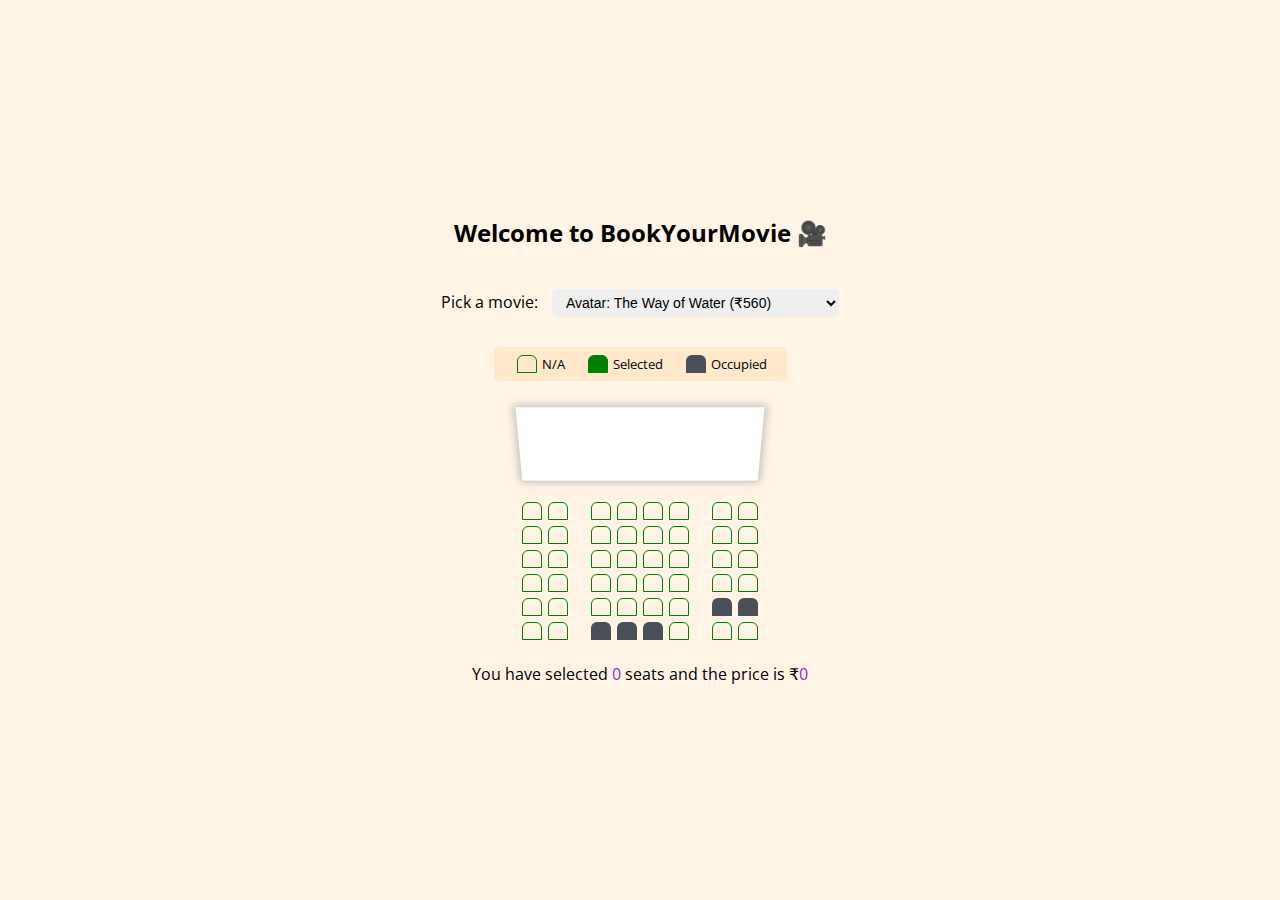
==== seat-booking/index.html @ e9e86c2a "Add Movie Booking" ====
<!DOCTYPE html>
<html lang="en">
  <head>
    <meta charset="UTF-8" />
    <meta http-equiv="X-UA-Compatible" content="IE=edge" />
    <meta name="viewport" content="width=device-width, initial-scale=1.0" />
    <title>Seat Booking</title>
    <link rel="stylesheet" href="styles.css" />
  </head>
  <body>
    <h2>Welcome to <span class="title">BookYourMovie</span> &#127909;</h2>
    <div class="movie-container">
      <label for="movies">Pick a movie:</label>
      <select id="movies">
        <option value="560">Avatar: The Way of Water (&#x20B9;560)</option>
        <option value="320">
          Black Panther: Wakanda Forever (&#x20B9;320)
        </option>
        <option value="270">Aquaman and the Lost Kingdom (&#x20B9;270)</option>
        <option value="410">Black Adam (&#x20B9;410)</option>
      </select>
    </div>
    <ul>
      <li>
        <div class="seat"></div>
        <small>N/A</small>
      </li>
      <li>
        <div class="seat selected"></div>
        <small>Selected</small>
      </li>
      <li>
        <div class="seat occupied"></div>
        <small>Occupied</small>
      </li>
    </ul>
    <div class="seats-container">
      <div class="screen"></div>
      <div class="seats-row">
        <div class="seat"></div>
        <div class="seat"></div>
        <div class="seat"></div>
        <div class="seat"></div>
        <div class="seat"></div>
        <div class="seat"></div>
        <div class="seat"></div>
        <div class="seat"></div>
      </div>
      <div class="seats-row">
        <div class="seat"></div>
        <div class="seat"></div>
        <div class="seat"></div>
        <div class="seat"></div>
        <div class="seat"></div>
        <div class="seat"></div>
        <div class="seat"></div>
        <div class="seat"></div>
      </div>
      <div class="seats-row">
        <div class="seat"></div>
        <div class="seat"></div>
        <div class="seat"></div>
        <div class="seat"></div>
        <div class="seat"></div>
        <div class="seat"></div>
        <div class="seat"></div>
        <div class="seat"></div>
      </div>
      <div class="seats-row">
        <div class="seat"></div>
        <div class="seat"></div>
        <div class="seat"></div>
        <div class="seat"></div>
        <div class="seat"></div>
        <div class="seat"></div>
        <div class="seat"></div>
        <div class="seat"></div>
      </div>
      <div class="seats-row">
        <div class="seat"></div>
        <div class="seat"></div>
        <div class="seat"></div>
        <div class="seat"></div>
        <div class="seat"></div>
        <div class="seat"></div>
        <div class="seat occupied"></div>
        <div class="seat occupied"></div>
      </div>
      <div class="seats-row">
        <div class="seat"></div>
        <div class="seat"></div>
        <div class="seat occupied"></div>
        <div class="seat occupied"></div>
        <div class="seat occupied"></div>
        <div class="seat"></div>
        <div class="seat"></div>
        <div class="seat"></div>
      </div>
    </div>
    <p>
      You have selected <span id="count">0</span> seats and the price is
      &#x20B9;<span id="price">0</span>
    </p>
    <script src="script.js"></script>
  </body>
</html>
---- seat-booking/styles.css ----
@import url("https://fonts.googleapis.com/css2?family=Open+Sans:wght@400;500;700&display=swap");
* {
  box-sizing: border-box;
  margin: 0;
  padding: 0;
}

body {
  background-color: #fff4e6;
  font-family: "Open Sans", sans-serif;
  height: 100vh;
  display: flex;
  flex-direction: column;
  align-items: center;
  justify-content: center;
}
.movie-container {
  margin: 20px 0;
}
.movie-container select {
  border: none;
  outline: none;
  border-radius: 5px;
  padding: 5px 5px 5px 10px;
  font-size: 14px;
  margin-left: 10px;
}
.movie-container select:focus {
  box-shadow: 0 0 0 6px #ffe8cc;
}

ul {
  list-style: none;
  background-color: #ffe8cc;
  padding: 5px 10px;
  display: flex;
  justify-content: space-between;
  margin: 10px 0;
  border-radius: 5px;
}
ul li {
  display: flex;
  align-items: center;
  justify-content: center;
  margin: 0 10px;
}
ul li small {
  margin-left: 2px;
}
.seats-row {
  display: flex;
}
.seat {
  width: 20px;
  height: 18px;
  border: 1px solid green;
  margin: 3px;
  border-top-left-radius: 6px;
  border-top-right-radius: 6px;
}
.seat:nth-of-type(2) {
  margin-right: 20px;
}
.seat:nth-last-of-type(2) {
  margin-left: 20px;
}
.seat.occupied {
  background-color: #495057;
  border: none;
}

.seat.selected {
  background-color: green;
}

.seats-container .seat:not(.occupied):hover {
  cursor: pointer;
  transform: scale(1.2);
}

p {
  margin-top: 20px;
}

p span {
  color: blueviolet;
}

.seats-container {
  perspective: 700px;
}
.screen {
  width: 100%;
  height: 80px;
  background-color: #fff;
  margin: 14px 0;
  box-shadow: 0 0 8px 2px rgba(164, 164, 164, 0.7);
  transform: rotateX(-30deg);
}

h2 {
  margin-bottom: 20px;
}
.title {
  animation: fadeIn 3s infinite;
}

@keyframes fadeIn {
  0% {
    opacity: 0.3;
    font-size: 16px;
    color: red;
  }
  50% {
    color: green;
  }
  100% {
    opacity: 1;
    font-size: 24px;
    color: blue;
  }
}
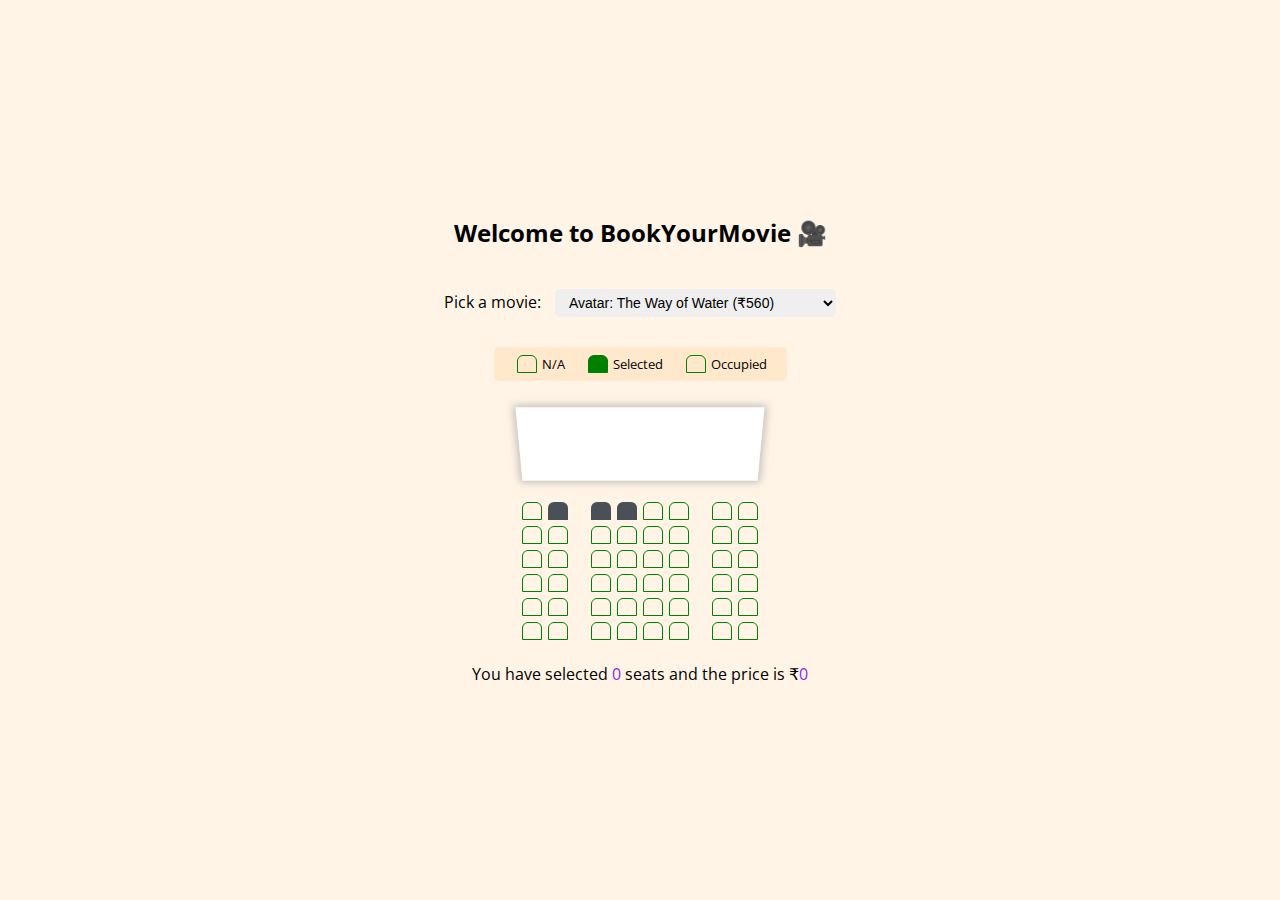
==== commit 544e93e2: "Add Movie Booking" ====
--- a/seat-booking/index.html
+++ b/seat-booking/index.html
@@ -13,9 +13,7 @@
       <label for="movies">Pick a movie:</label>
       <select id="movies">
         <option value="560">Avatar: The Way of Water (&#x20B9;560)</option>
-        <option value="320">
-          Black Panther: Wakanda Forever (&#x20B9;320)
-        </option>
+        <option value="320">Baahubali(&#x20B9;320)</option>
         <option value="270">Aquaman and the Lost Kingdom (&#x20B9;270)</option>
         <option value="410">Black Adam (&#x20B9;410)</option>
       </select>
@@ -30,7 +28,7 @@
         <small>Selected</small>
       </li>
       <li>
-        <div class="seat occupied"></div>
+        <div class="seat"></div>
         <small>Occupied</small>
       </li>
     </ul>
@@ -83,15 +81,15 @@
         <div class="seat"></div>
         <div class="seat"></div>
         <div class="seat"></div>
-        <div class="seat occupied"></div>
-        <div class="seat occupied"></div>
+        <div class="seat"></div>
+        <div class="seat"></div>
       </div>
       <div class="seats-row">
         <div class="seat"></div>
         <div class="seat"></div>
-        <div class="seat occupied"></div>
-        <div class="seat occupied"></div>
-        <div class="seat occupied"></div>
+        <div class="seat"></div>
+        <div class="seat"></div>
+        <div class="seat"></div>
         <div class="seat"></div>
         <div class="seat"></div>
         <div class="seat"></div>
--- a/seat-booking/styles.css
+++ b/seat-booking/styles.css
@@ -109,14 +109,14 @@
   0% {
     opacity: 0.3;
     font-size: 16px;
-    color: red;
+    color: chocolate;
   }
   50% {
-    color: green;
+    color: orangered;
   }
   100% {
     opacity: 1;
     font-size: 24px;
-    color: blue;
+    color: rebeccapurple;
   }
 }
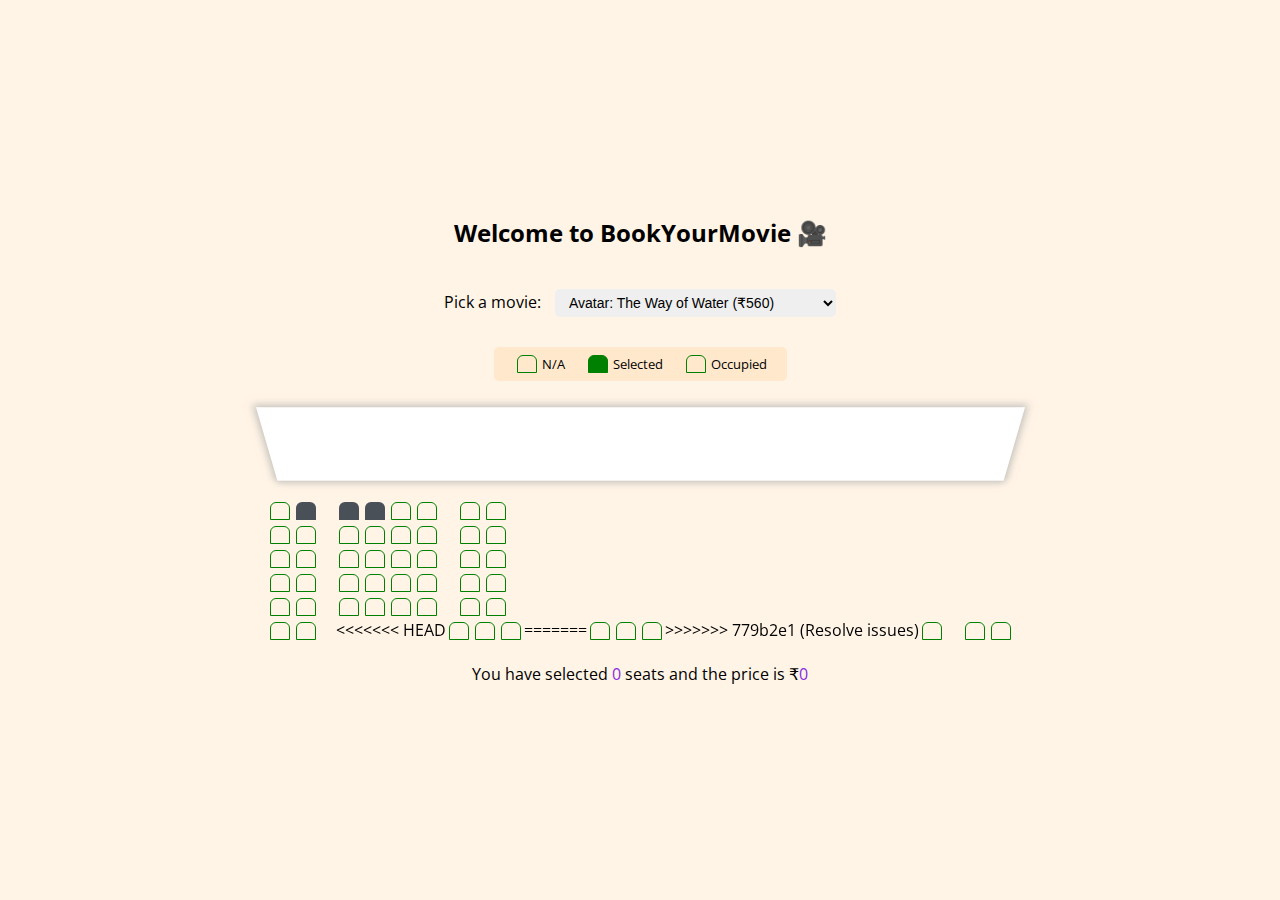
==== commit 457a96a5: "Add Movie Booking" ====
--- a/seat-booking/index.html
+++ b/seat-booking/index.html
@@ -87,9 +87,17 @@
       <div class="seats-row">
         <div class="seat"></div>
         <div class="seat"></div>
+<<<<<<< HEAD
         <div class="seat"></div>
         <div class="seat"></div>
         <div class="seat"></div>
+=======
+
+        <div class="seat"></div>
+        <div class="seat"></div>
+        <div class="seat"></div>
+
+>>>>>>> 779b2e1 (Resolve issues)
         <div class="seat"></div>
         <div class="seat"></div>
         <div class="seat"></div>
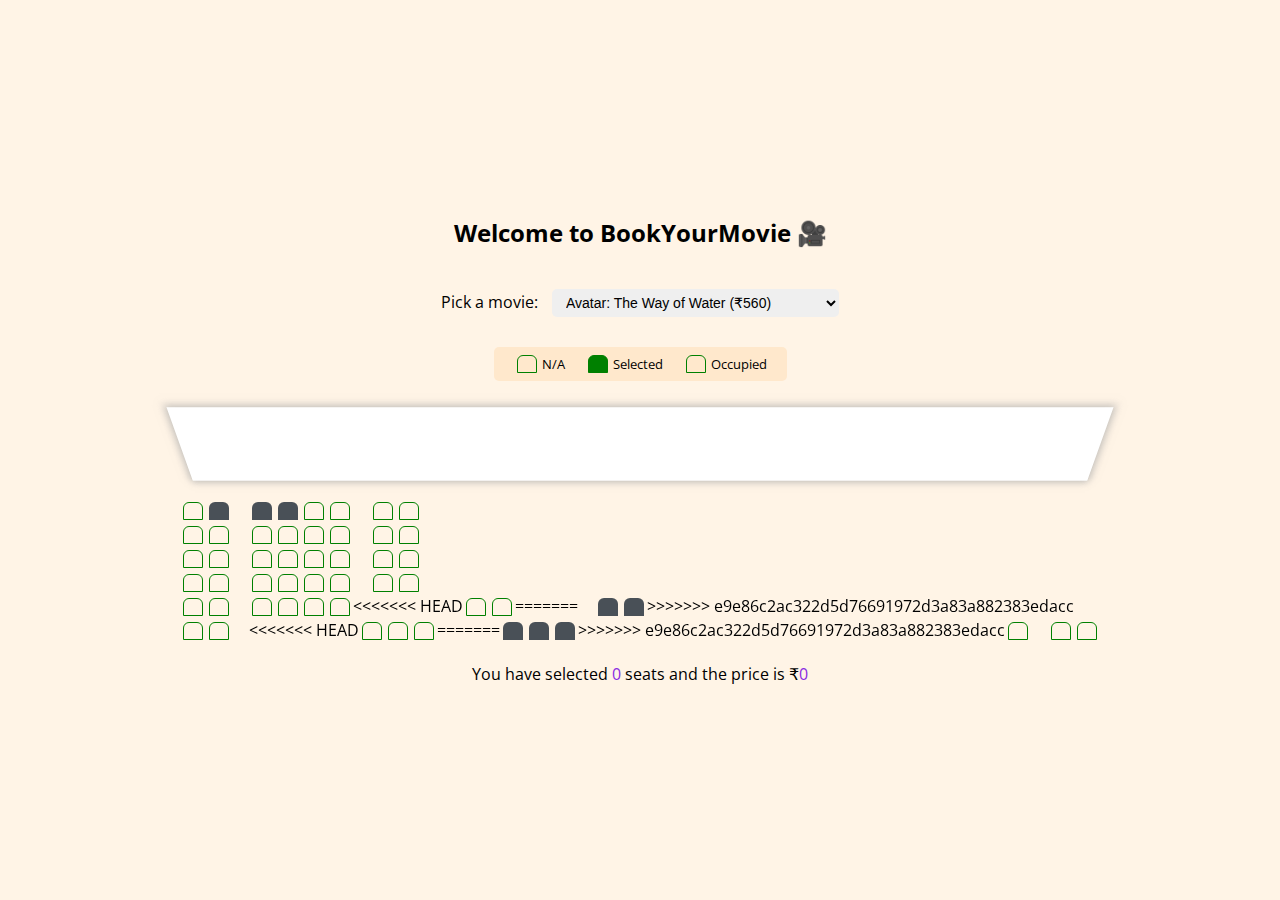
==== commit c823200a: "Fixing conflicts" ====
--- a/seat-booking/index.html
+++ b/seat-booking/index.html
@@ -13,7 +13,13 @@
       <label for="movies">Pick a movie:</label>
       <select id="movies">
         <option value="560">Avatar: The Way of Water (&#x20B9;560)</option>
+        <<<<<<< HEAD
         <option value="320">Baahubali(&#x20B9;320)</option>
+        =======
+        <option value="320">
+          Black Panther: Wakanda Forever (&#x20B9;320)
+        </option>
+        >>>>>>> e9e86c2ac322d5d76691972d3a83a882383edacc
         <option value="270">Aquaman and the Lost Kingdom (&#x20B9;270)</option>
         <option value="410">Black Adam (&#x20B9;410)</option>
       </select>
@@ -81,23 +87,26 @@
         <div class="seat"></div>
         <div class="seat"></div>
         <div class="seat"></div>
+        <<<<<<< HEAD
         <div class="seat"></div>
         <div class="seat"></div>
+        =======
+        <div class="seat occupied"></div>
+        <div class="seat occupied"></div>
+        >>>>>>> e9e86c2ac322d5d76691972d3a83a882383edacc
       </div>
       <div class="seats-row">
         <div class="seat"></div>
         <div class="seat"></div>
-<<<<<<< HEAD
+        <<<<<<< HEAD
         <div class="seat"></div>
         <div class="seat"></div>
         <div class="seat"></div>
-=======
-
-        <div class="seat"></div>
-        <div class="seat"></div>
-        <div class="seat"></div>
-
->>>>>>> 779b2e1 (Resolve issues)
+        =======
+        <div class="seat occupied"></div>
+        <div class="seat occupied"></div>
+        <div class="seat occupied"></div>
+        >>>>>>> e9e86c2ac322d5d76691972d3a83a882383edacc
         <div class="seat"></div>
         <div class="seat"></div>
         <div class="seat"></div>
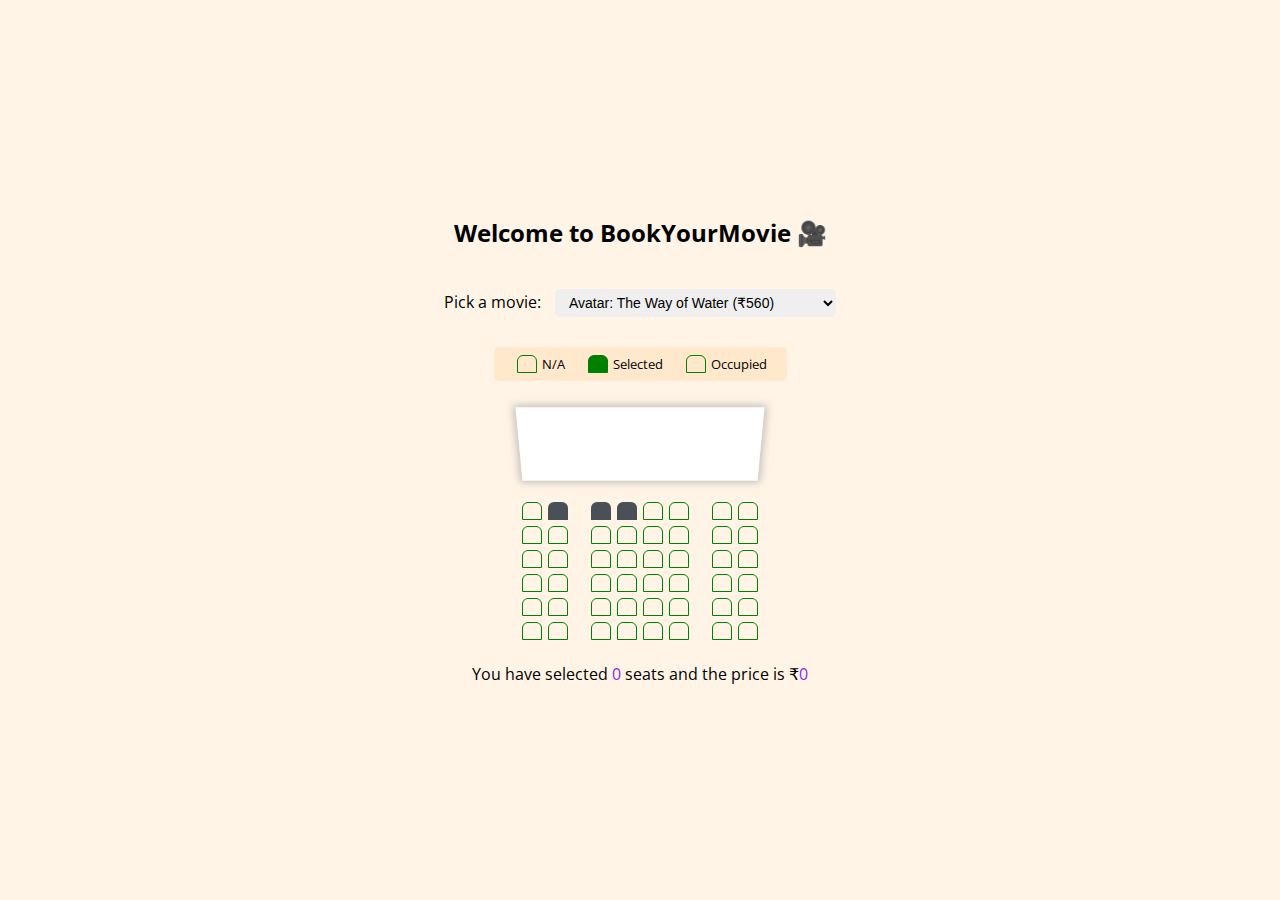
==== commit dc2fd5a5: "Add Movie Booking" ====
--- a/seat-booking/index.html
+++ b/seat-booking/index.html
@@ -13,13 +13,7 @@
       <label for="movies">Pick a movie:</label>
       <select id="movies">
         <option value="560">Avatar: The Way of Water (&#x20B9;560)</option>
-        <<<<<<< HEAD
         <option value="320">Baahubali(&#x20B9;320)</option>
-        =======
-        <option value="320">
-          Black Panther: Wakanda Forever (&#x20B9;320)
-        </option>
-        >>>>>>> e9e86c2ac322d5d76691972d3a83a882383edacc
         <option value="270">Aquaman and the Lost Kingdom (&#x20B9;270)</option>
         <option value="410">Black Adam (&#x20B9;410)</option>
       </select>
@@ -87,26 +81,15 @@
         <div class="seat"></div>
         <div class="seat"></div>
         <div class="seat"></div>
-        <<<<<<< HEAD
         <div class="seat"></div>
         <div class="seat"></div>
-        =======
-        <div class="seat occupied"></div>
-        <div class="seat occupied"></div>
-        >>>>>>> e9e86c2ac322d5d76691972d3a83a882383edacc
       </div>
       <div class="seats-row">
         <div class="seat"></div>
         <div class="seat"></div>
-        <<<<<<< HEAD
         <div class="seat"></div>
         <div class="seat"></div>
         <div class="seat"></div>
-        =======
-        <div class="seat occupied"></div>
-        <div class="seat occupied"></div>
-        <div class="seat occupied"></div>
-        >>>>>>> e9e86c2ac322d5d76691972d3a83a882383edacc
         <div class="seat"></div>
         <div class="seat"></div>
         <div class="seat"></div>
